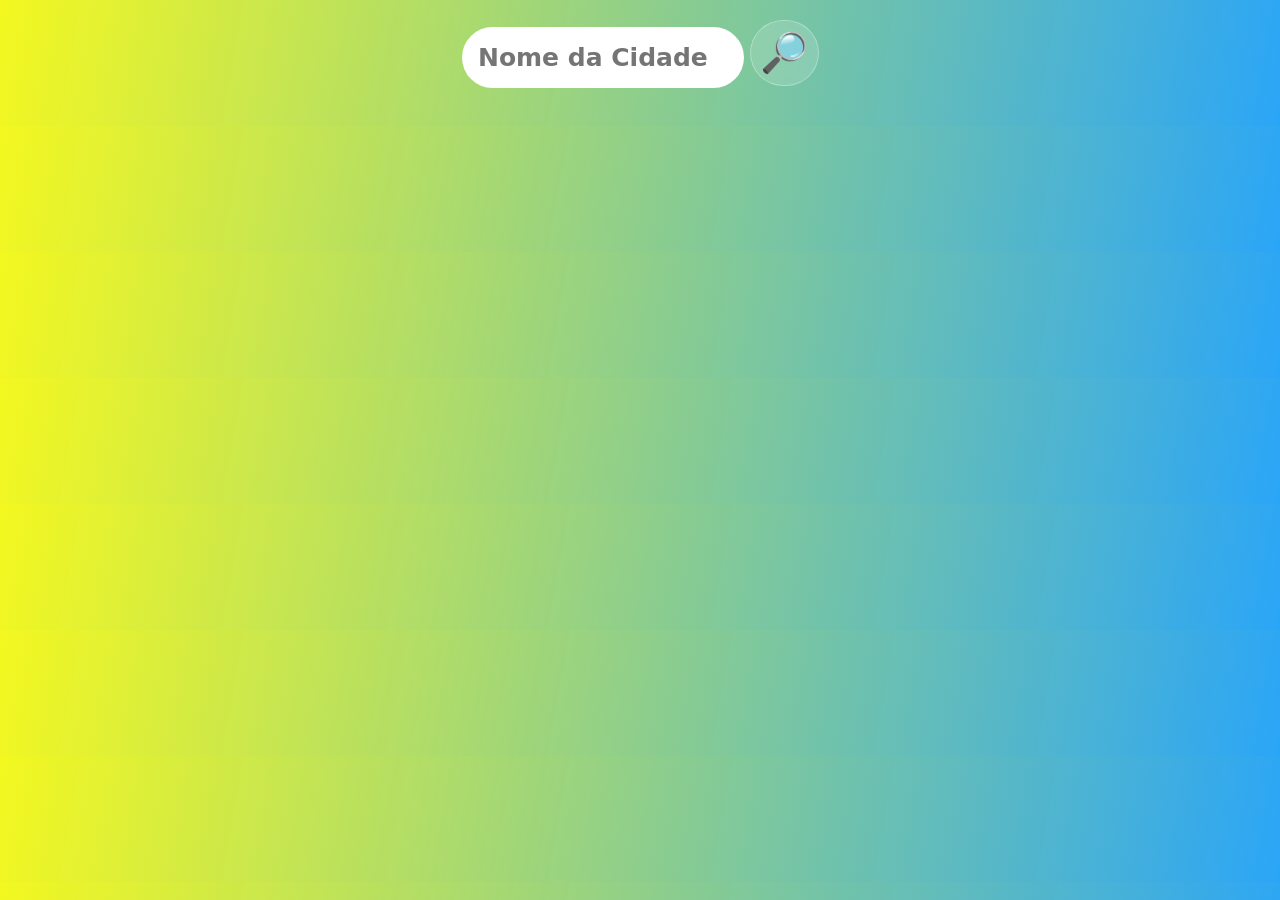
==== index.html @ 9465333c "Rename weather.html to index.html" ====
<!DOCTYPE html>
<html lang="pt">
  <head>
    <meta charset="UTF-8">
    <meta name="viewport" content="width=device-width, initial-scale=1.0">
    <title>Document</title>
    <link rel="stylesheet" href="weather.css">
  </head>
  <body>

      <form class="weatherForm">
        <input type="text" class="cityInput" placeholder="Nome da Cidade">
        <button type="submit">🔎</button>
      </form>

      <div class="card" style="display: none;">
        
      </div>
    
      <script src="weather.js"></script>
  </body>
</html>
---- weather.css ----
body{
  font-family: system-ui, -apple-system, BlinkMacSystemFont, 'Segoe UI', Roboto, Oxygen, Ubuntu, Cantarell, 'Open Sans', 'Helvetica Neue', sans-serif ;
  background: linear-gradient(1000deg, rgba(4, 149, 245, 0.849), rgba(242, 247, 1, 0.877) );
  margin: 0;
  display: flex;
  flex-direction: column;
  align-items: center;
}

.weatherForm{
  margin: 20px;
}

.cityInput{
  padding: 15px;
  font-size: 25px;
  font-family: system-ui, -apple-system, BlinkMacSystemFont, 'Segoe UI', Roboto, Oxygen, Ubuntu, Cantarell, 'Open Sans', 'Helvetica Neue', sans-serif;
  font-weight: 600;
  border: 1px solid rgba(255, 255, 255, 0.3);
  border-radius: 60px;
  margin: 1px;
  width: 250px;
  background: linear-gradient(rgba(255, 254, 254, 0.199));
}

button[type='submit']{
  margin-bottom: 20px;
  padding: 9px 9px;
  font-size: 39px;
  background: rgba(255, 255, 255, 0.15);
  backdrop-filter: blur(10px);
  color: white;
  border: 1px solid rgba(255, 255, 255, 0.3);
  border-radius: 50px;
  cursor: pointer;
}

button[type='submit']:hover{
  background-color: hsla(140, 1%, 47%, 0.226);
}

.card{
  background: rgba(255, 255, 255, 0.15);
  backdrop-filter: blur(10px);
  border: 1px solid rgba(255, 255, 255, 0.3);
  padding: 50px;
  min-width: 300px;
  display: flex;
  flex-direction: column;
  align-items: center;
  border-radius: 60px;
  box-shadow: 0 8px 32px 0 rgba(0, 0, 0, 0.3);
}

h1{
  margin-top: 0;
  margin-bottom: 25px;
}

p{
  font-size: 1.5rem;
  margin: 5px 0;
}

.cityDisplay, .tempDisplay{
  font-size: 3.5rem;
  font-weight: bold;
  color: hsla(0, 0%,0%,0.75);
  margin-bottom: 25px;
}

.humidityDisplay{
  font-weight: bold;
  margin-bottom: 25px;
}

.descDisplay{
  font-style: italic;
  font-weight: bold;
  font-size: 2rem;
}

.weatherEmoji{
  margin: 0;
  font-size: 7.5rem;
}

.errordisplay{
  font-size: 2.5rem;
  font-weight: bold;
  color: rgba(0, 0, 0, 0.75);
}
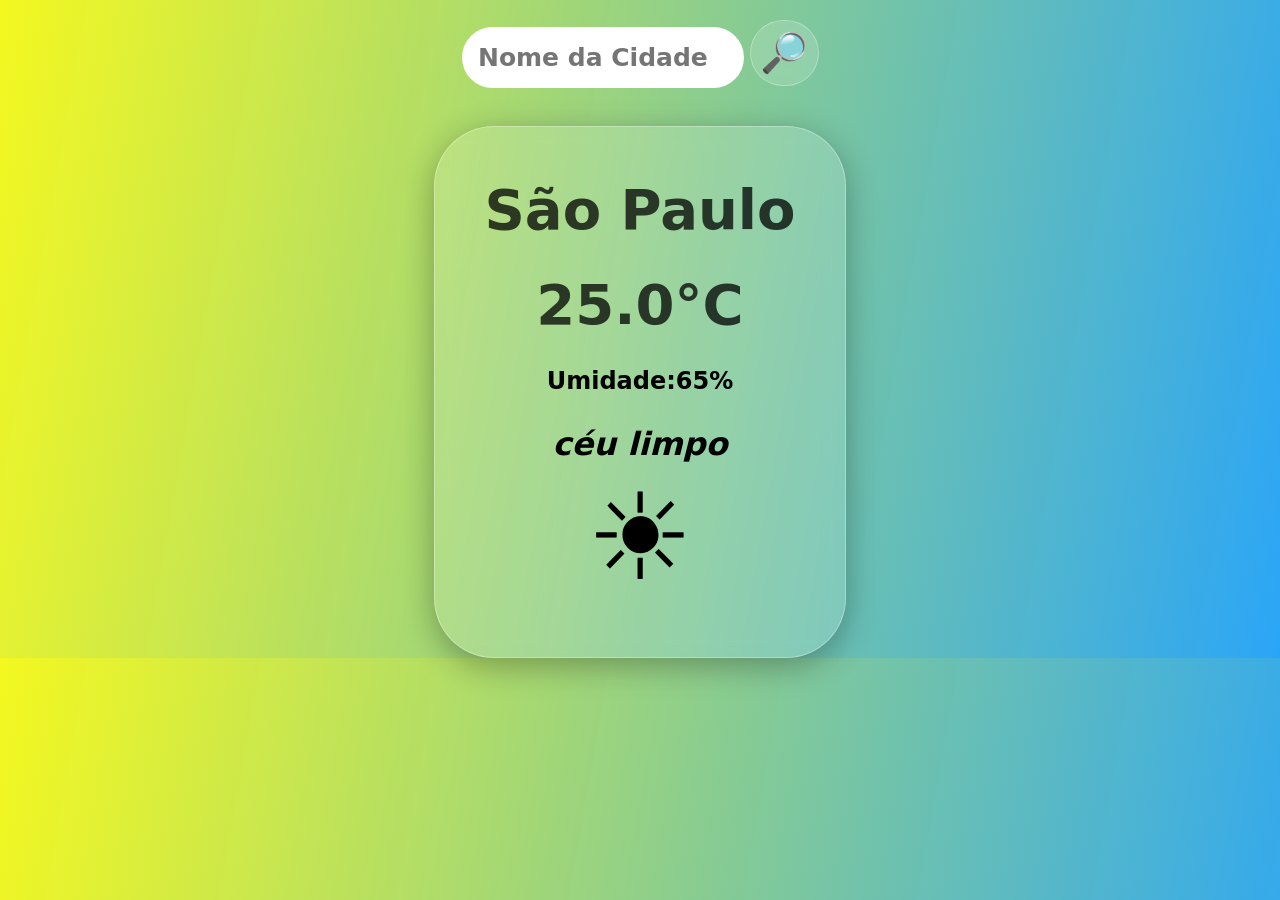
==== commit 0fcd2e6d: "Update index.html" ====
--- a/index.html
+++ b/index.html
@@ -4,7 +4,102 @@
     <meta charset="UTF-8">
     <meta name="viewport" content="width=device-width, initial-scale=1.0">
     <title>Document</title>
-    <link rel="stylesheet" href="weather.css">
+    
+    <style>
+      body{
+  font-family: system-ui, -apple-system, BlinkMacSystemFont, 'Segoe UI', Roboto, Oxygen, Ubuntu, Cantarell, 'Open Sans', 'Helvetica Neue', sans-serif ;
+  background: linear-gradient(1000deg, rgba(4, 149, 245, 0.849), rgba(242, 247, 1, 0.877) );
+  margin: 0;
+  display: flex;
+  flex-direction: column;
+  align-items: center;
+}
+
+.weatherForm{
+  margin: 20px;
+}
+
+.cityInput{
+  padding: 15px;
+  font-size: 25px;
+  font-family: system-ui, -apple-system, BlinkMacSystemFont, 'Segoe UI', Roboto, Oxygen, Ubuntu, Cantarell, 'Open Sans', 'Helvetica Neue', sans-serif;
+  font-weight: 600;
+  border: 1px solid rgba(255, 255, 255, 0.3);
+  border-radius: 60px;
+  margin: 1px;
+  width: 250px;
+  background: linear-gradient(rgba(255, 254, 254, 0.199));
+}
+
+button[type='submit']{
+  margin-bottom: 20px;
+  padding: 9px 9px;
+  font-size: 39px;
+  background: rgba(255, 255, 255, 0.15);
+  backdrop-filter: blur(10px);
+  color: white;
+  border: 1px solid rgba(255, 255, 255, 0.3);
+  border-radius: 50px;
+  cursor: pointer;
+}
+
+button[type='submit']:hover{
+  background-color: hsla(140, 1%, 47%, 0.226);
+}
+
+.card{
+  background: rgba(255, 255, 255, 0.15);
+  backdrop-filter: blur(10px);
+  border: 1px solid rgba(255, 255, 255, 0.3);
+  padding: 50px;
+  min-width: 300px;
+  display: flex;
+  flex-direction: column;
+  align-items: center;
+  border-radius: 60px;
+  box-shadow: 0 8px 32px 0 rgba(0, 0, 0, 0.3);
+}
+
+h1{
+  margin-top: 0;
+  margin-bottom: 25px;
+}
+
+p{
+  font-size: 1.5rem;
+  margin: 5px 0;
+}
+
+.cityDisplay, .tempDisplay{
+  font-size: 3.5rem;
+  font-weight: bold;
+  color: hsla(0, 0%,0%,0.75);
+  margin-bottom: 25px;
+}
+
+.humidityDisplay{
+  font-weight: bold;
+  margin-bottom: 25px;
+}
+
+.descDisplay{
+  font-style: italic;
+  font-weight: bold;
+  font-size: 2rem;
+}
+
+.weatherEmoji{
+  margin: 0;
+  font-size: 7.5rem;
+}
+
+.errordisplay{
+  font-size: 2.5rem;
+  font-weight: bold;
+  color: rgba(0, 0, 0, 0.75);
+}
+    </style>
+    
   </head>
   <body>
 
@@ -17,6 +112,138 @@
         
       </div>
     
-      <script src="weather.js"></script>
+      <script>
+        const weatherForm = document.querySelector('.weatherForm')
+const cityInput = document.querySelector('.cityInput')
+const card = document.querySelector('.card')
+//const apiKey = (insira sua chave API aqui)
+const fakeWeatherData = {
+  name: "São Paulo",
+  main: {
+    temp: 298.15,
+    humidity: 65
+  },
+  weather: [
+    {
+      description: "céu limpo",
+      id: 800
+    }
+  ]
+}
+
+weatherForm.addEventListener('submit', async event => {
+
+  event.preventDefault()
+ 
+  const city = cityInput.value
+   
+  if(city){
+    try{
+      const weatherData = await getWeatherData(city)
+      displayWeatherInfo(weatherData)
+    }
+    catch(error){
+        console.error(error)
+        displayError(error)
+    }
+    
+  }
+  else{
+    displayError('Insira uma cidade')
+  }
+
+})
+
+async function getWeatherData(city){
+  
+
+  const apiUrl = `https://api.openweathermap.org/data/2.5/weather?q=${city}&appid=${apiKey}`
+
+  const response = await fetch(apiUrl)
+
+  if(!response.ok){
+    throw new Error('Não foi possivel encontrar informações sobre o clima')
+
+  }
+  console.log(response)
+
+  return await response.json()
+  
+}
+
+function displayWeatherInfo(data){
+
+  const {name: city, 
+        main: {temp, humidity}, 
+        weather: [{description, id}]} = data
+
+    card.textContent = ''
+    card.style.display = 'flex'
+
+    const cityDisplay = document.createElement('h1')
+    const tempDisplay = document.createElement('p')
+    const humidityDisplay = document.createElement('p')
+    const descDisplay = document.createElement('p')
+    const weatherEmoji = document.createElement('p')
+
+    cityDisplay.textContent = city
+    tempDisplay.textContent = `${(temp - 273.15).toFixed(1)}°C`
+    humidityDisplay.textContent = `Umidade:${humidity}% `
+    descDisplay.textContent = description
+    weatherEmoji.textContent = getWeatherEmoji(id)
+
+    cityDisplay.classList.add('cityDisplay')
+    tempDisplay.classList.add('tempDisplay')
+    humidityDisplay.classList.add('humidityDisplay')
+    descDisplay.classList.add('descDisplay')
+    weatherEmoji.classList.add('weatherEmoji')
+
+    card.appendChild(cityDisplay)
+    card.appendChild(tempDisplay)
+    card.appendChild(humidityDisplay)
+    card.appendChild(descDisplay)
+    card.appendChild(weatherEmoji)
+
+}
+
+function getWeatherEmoji (weatherId){
+
+  switch(true){
+    case(weatherId >= 200 && weatherId < 300):
+    return '⛈️';
+    case(weatherId >= 300 && weatherId < 400):
+    return '🌧️';
+    case(weatherId >= 500 && weatherId < 600):
+    return '🌧️';
+    case(weatherId >= 600 && weatherId < 700):
+    return '❄️';
+    case(weatherId >= 700 && weatherId < 800):
+    return '🌫️';
+    case(weatherId === 800):
+    return '☀️';
+    case(weatherId >= 801 && weatherId < 810):
+    return '☁️';
+    default:
+      return "❔"
+  }
+
+}
+
+function displayError(message){
+
+  const errorDisplay = document.createElement('p') 
+  errorDisplay.textContent = message
+  errorDisplay.classList.add('errorDisplay')
+
+  card.textContent= ''
+  card.style.display = 'flex'
+  card.appendChild(errorDisplay)
+}
+        
+window.addEventListener('load', () => {
+  displayWeatherInfo(fakeWeatherData)
+})
+ 
+      </script>
   </body>
 </html>
